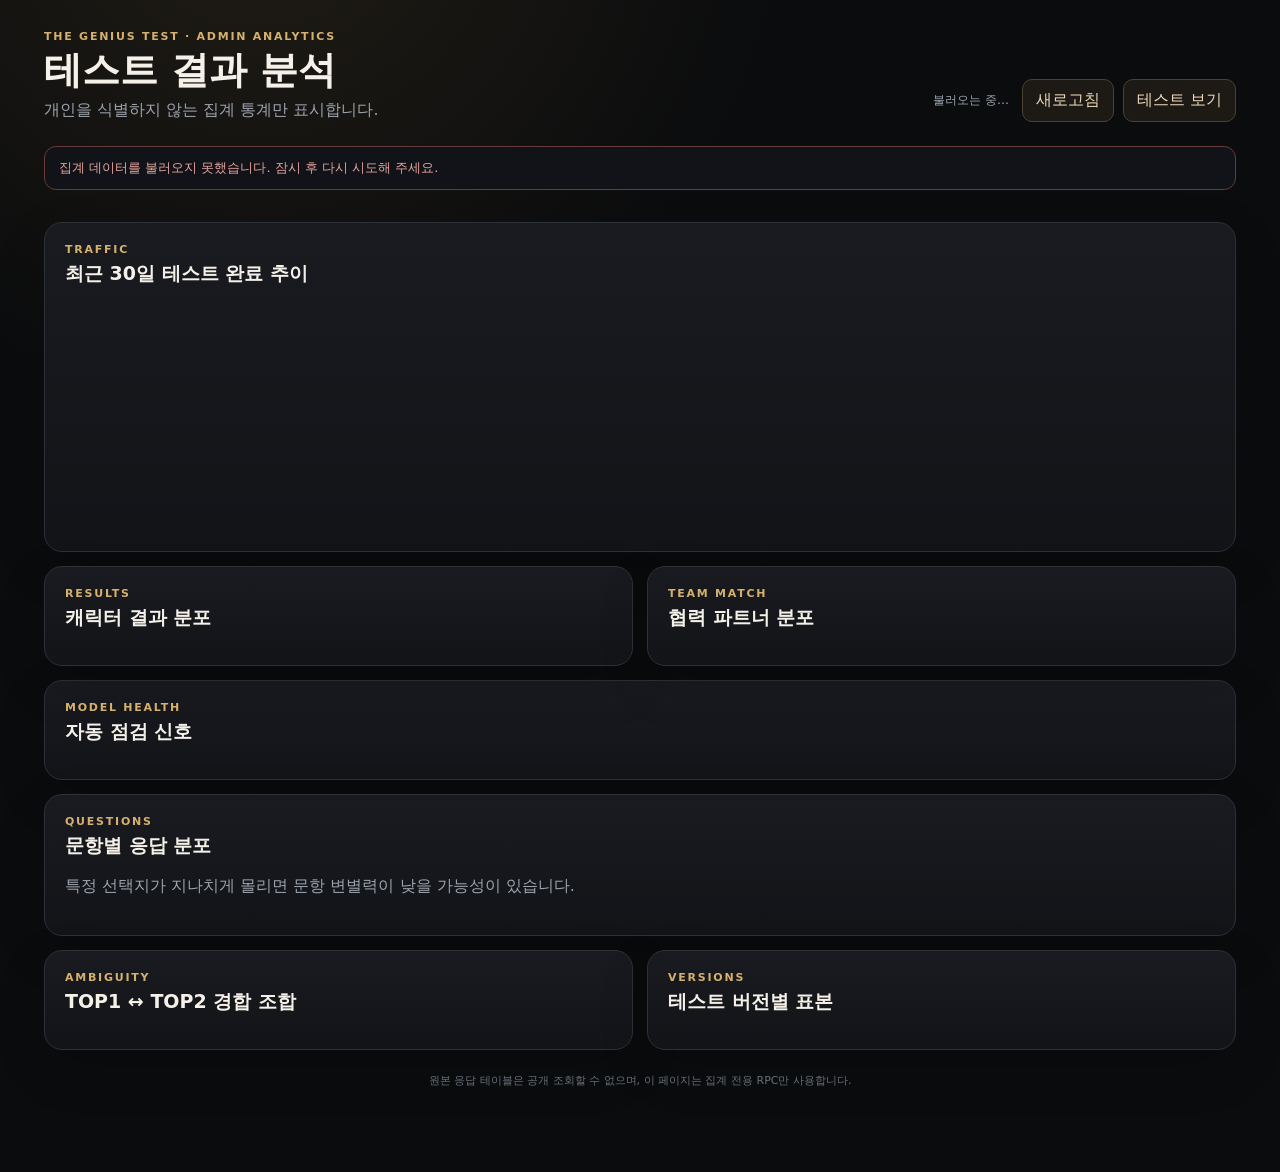
==== admin.html @ 5c1303c6 "Add live aggregate analytics admin dashboard" ====
<!doctype html>
<html lang="ko">
<head>
  <meta charset="utf-8">
  <meta name="viewport" content="width=device-width,initial-scale=1">
  <meta name="robots" content="noindex,nofollow">
  <meta name="description" content="The Genius Test 익명 집계 분석 대시보드">
  <title>The Genius Test · Admin Analytics</title>
  <link rel="stylesheet" href="admin.css">
</head>
<body>
  <main class="admin-wrap">
    <header class="admin-header">
      <div>
        <div class="eyebrow">THE GENIUS TEST · ADMIN ANALYTICS</div>
        <h1>테스트 결과 분석</h1>
        <p class="sub">개인을 식별하지 않는 집계 통계만 표시합니다.</p>
      </div>
      <div class="header-actions">
        <span id="updatedAt" class="updated">불러오는 중…</span>
        <button id="refreshBtn" class="refresh">새로고침</button>
        <a class="site-link" href="./">테스트 보기</a>
      </div>
    </header>

    <section id="status" class="status">Supabase 집계 데이터를 불러오는 중입니다.</section>

    <section id="kpis" class="kpi-grid"></section>

    <section class="panel">
      <div class="panel-head">
        <div>
          <div class="panel-kicker">TRAFFIC</div>
          <h2>최근 30일 테스트 완료 추이</h2>
        </div>
      </div>
      <div id="dailyChart" class="chart-box"></div>
    </section>

    <section class="two-col">
      <article class="panel">
        <div class="panel-kicker">RESULTS</div>
        <h2>캐릭터 결과 분포</h2>
        <div id="resultDistribution" class="bar-list"></div>
      </article>
      <article class="panel">
        <div class="panel-kicker">TEAM MATCH</div>
        <h2>협력 파트너 분포</h2>
        <div id="allyDistribution" class="bar-list"></div>
      </article>
    </section>

    <section class="panel">
      <div class="panel-head">
        <div>
          <div class="panel-kicker">MODEL HEALTH</div>
          <h2>자동 점검 신호</h2>
        </div>
      </div>
      <div id="modelSignals" class="signal-grid"></div>
    </section>

    <section class="panel">
      <div class="panel-kicker">QUESTIONS</div>
      <h2>문항별 응답 분포</h2>
      <p class="panel-desc">특정 선택지가 지나치게 몰리면 문항 변별력이 낮을 가능성이 있습니다.</p>
      <div id="questionDistribution" class="question-grid"></div>
    </section>

    <section class="two-col">
      <article class="panel">
        <div class="panel-kicker">AMBIGUITY</div>
        <h2>TOP1 ↔ TOP2 경합 조합</h2>
        <div id="collisionPairs"></div>
      </article>
      <article class="panel">
        <div class="panel-kicker">VERSIONS</div>
        <h2>테스트 버전별 표본</h2>
        <div id="versionDistribution" class="version-list"></div>
      </article>
    </section>

    <footer>
      원본 응답 테이블은 공개 조회할 수 없으며, 이 페이지는 집계 전용 RPC만 사용합니다.
    </footer>
  </main>
  <script src="q1.js"></script>
  <script src="q2.js"></script>
  <script src="admin.js"></script>
</body>
</html>
---- admin.css ----
:root{color-scheme:dark;--bg:#0b0c0e;--panel:#15171b;--panel2:#1b1e23;--line:#2d3138;--text:#f5f1e9;--muted:#9ca3ad;--gold:#d6b16e;--gold2:#8c6d3f;--good:#86b99a;--warn:#d8a35c;--bad:#d17c73}
*{box-sizing:border-box}body{margin:0;background:radial-gradient(circle at 20% -10%,#211d15 0,#0b0c0e 32%);color:var(--text);font-family:Inter,system-ui,-apple-system,BlinkMacSystemFont,"Segoe UI",sans-serif}
button,a{font:inherit}.admin-wrap{max-width:1240px;margin:auto;padding:30px 24px 60px}.admin-header{display:flex;justify-content:space-between;gap:28px;align-items:flex-end;margin-bottom:24px}.eyebrow,.panel-kicker{font-size:11px;letter-spacing:.16em;color:var(--gold);font-weight:800}.admin-header h1{font-size:38px;line-height:1.05;margin:8px 0 6px}.sub,.panel-desc{margin:0;color:var(--muted);line-height:1.6}.header-actions{display:flex;gap:9px;align-items:center;flex-wrap:wrap;justify-content:flex-end}.updated{font-size:12px;color:var(--muted);margin-right:4px}.refresh,.site-link{border:1px solid #4a4133;border-radius:10px;padding:10px 13px;background:#1d1a15;color:#ead8b9;text-decoration:none;cursor:pointer}.refresh:hover,.site-link:hover{background:#292217}
.status{border:1px solid var(--line);border-radius:12px;padding:12px 14px;background:#111318;color:var(--muted);margin-bottom:16px;font-size:13px}.status.ok{border-color:#2d513c;color:#a5cdb2}.status.error{border-color:#673b38;color:#e2a39d}
.kpi-grid{display:grid;grid-template-columns:repeat(4,1fr);gap:12px;margin:16px 0}.kpi{background:linear-gradient(180deg,#181a1f,#14161a);border:1px solid var(--line);border-radius:15px;padding:16px}.kpi-label{font-size:12px;color:var(--muted);margin-bottom:8px}.kpi-value{font-size:30px;font-weight:850;letter-spacing:-.03em}.kpi-note{font-size:11px;color:#777e88;margin-top:5px}
.panel{background:linear-gradient(180deg,rgba(25,27,32,.98),rgba(18,20,24,.98));border:1px solid var(--line);border-radius:18px;padding:20px;margin:14px 0;box-shadow:0 18px 50px rgba(0,0,0,.16)}.panel h2{font-size:19px;margin:5px 0 14px}.panel-head{display:flex;justify-content:space-between;gap:12px;align-items:center}.two-col{display:grid;grid-template-columns:1fr 1fr;gap:14px}.two-col>.panel{margin:0}
.chart-box{min-height:230px}.trend-svg{display:block;width:100%;height:240px}.grid-line{stroke:#292d34;stroke-width:1}.trend-line{fill:none;stroke:var(--gold);stroke-width:3;stroke-linecap:round;stroke-linejoin:round}.trend-dot{fill:#f0d4a1;stroke:#514226;stroke-width:2}.axis-text{fill:#7f8791;font-size:11px}
.bar-list{display:grid;gap:12px}.bar-row{display:grid;grid-template-columns:minmax(112px,1.1fr) 2.5fr 70px;gap:10px;align-items:center}.bar-person{display:flex;align-items:center;gap:9px;min-width:0}.bar-person img{width:34px;height:34px;object-fit:cover;border-radius:8px;border:1px solid #4a4237}.bar-name{font-weight:750;white-space:nowrap;overflow:hidden;text-overflow:ellipsis}.bar-track{height:9px;background:#262a30;border-radius:99px;overflow:hidden}.bar-fill{height:100%;background:linear-gradient(90deg,#816335,#d6b16e);border-radius:99px;min-width:2px}.bar-value{text-align:right;font-size:12px;color:#d6d9de}.bar-value b{font-size:14px;color:#f2e8d7}
.signal-grid{display:grid;grid-template-columns:repeat(4,1fr);gap:10px}.signal{border:1px solid var(--line);border-radius:13px;padding:13px;background:#181a1e}.signal.good{border-color:#34533f}.signal.warn{border-color:#665035}.signal.bad{border-color:#673b38}.signal-title{font-size:12px;color:var(--muted)}.signal-value{font-size:17px;font-weight:800;margin:6px 0}.signal-desc{font-size:11px;color:#888f98;line-height:1.5}
.question-grid{display:grid;grid-template-columns:1fr 1fr;gap:12px;margin-top:16px}.question-card{background:#17191e;border:1px solid #292d34;border-radius:14px;padding:15px}.question-title{font-size:14px;line-height:1.5;font-weight:720;margin-bottom:12px}.q-num{color:var(--gold);margin-right:6px}.option-row{display:grid;grid-template-columns:20px minmax(0,1fr) 46px;gap:8px;align-items:center;margin:8px 0}.option-letter{width:20px;height:20px;border:1px solid #4a4f58;border-radius:6px;display:grid;place-items:center;font-size:10px;color:#c7ccd3}.option-copy{min-width:0}.option-text{font-size:11px;color:#b3bac4;white-space:nowrap;overflow:hidden;text-overflow:ellipsis;margin-bottom:4px}.option-track{height:6px;background:#262a30;border-radius:99px;overflow:hidden}.option-fill{height:100%;background:#9d7a43;border-radius:99px}.option-val{text-align:right;font-size:11px;color:#cfd3d9}
.pair-table{width:100%;border-collapse:collapse}.pair-table td{padding:10px 0;border-bottom:1px solid #292d34;font-size:13px}.pair-table td:last-child{text-align:right;font-weight:800}.version-list{display:grid;gap:9px}.version-row{display:flex;justify-content:space-between;padding:11px 12px;background:#181a1e;border:1px solid #292d34;border-radius:10px}.empty{padding:24px 10px;color:#7f8791;text-align:center;font-size:13px}footer{color:#686f78;font-size:11px;line-height:1.6;text-align:center;padding:22px 0}
@media(max-width:900px){.kpi-grid{grid-template-columns:repeat(2,1fr)}.signal-grid{grid-template-columns:repeat(2,1fr)}.question-grid{grid-template-columns:1fr}.two-col{grid-template-columns:1fr}.two-col>.panel{margin:0}}
@media(max-width:620px){.admin-wrap{padding:20px 14px 40px}.admin-header{display:block}.admin-header h1{font-size:31px}.header-actions{justify-content:flex-start;margin-top:16px}.kpi-grid{grid-template-columns:1fr 1fr;gap:8px}.kpi{padding:13px}.kpi-value{font-size:25px}.panel{padding:16px}.signal-grid{grid-template-columns:1fr}.bar-row{grid-template-columns:105px 1fr 58px}.bar-person img{display:none}.question-card{padding:13px}}
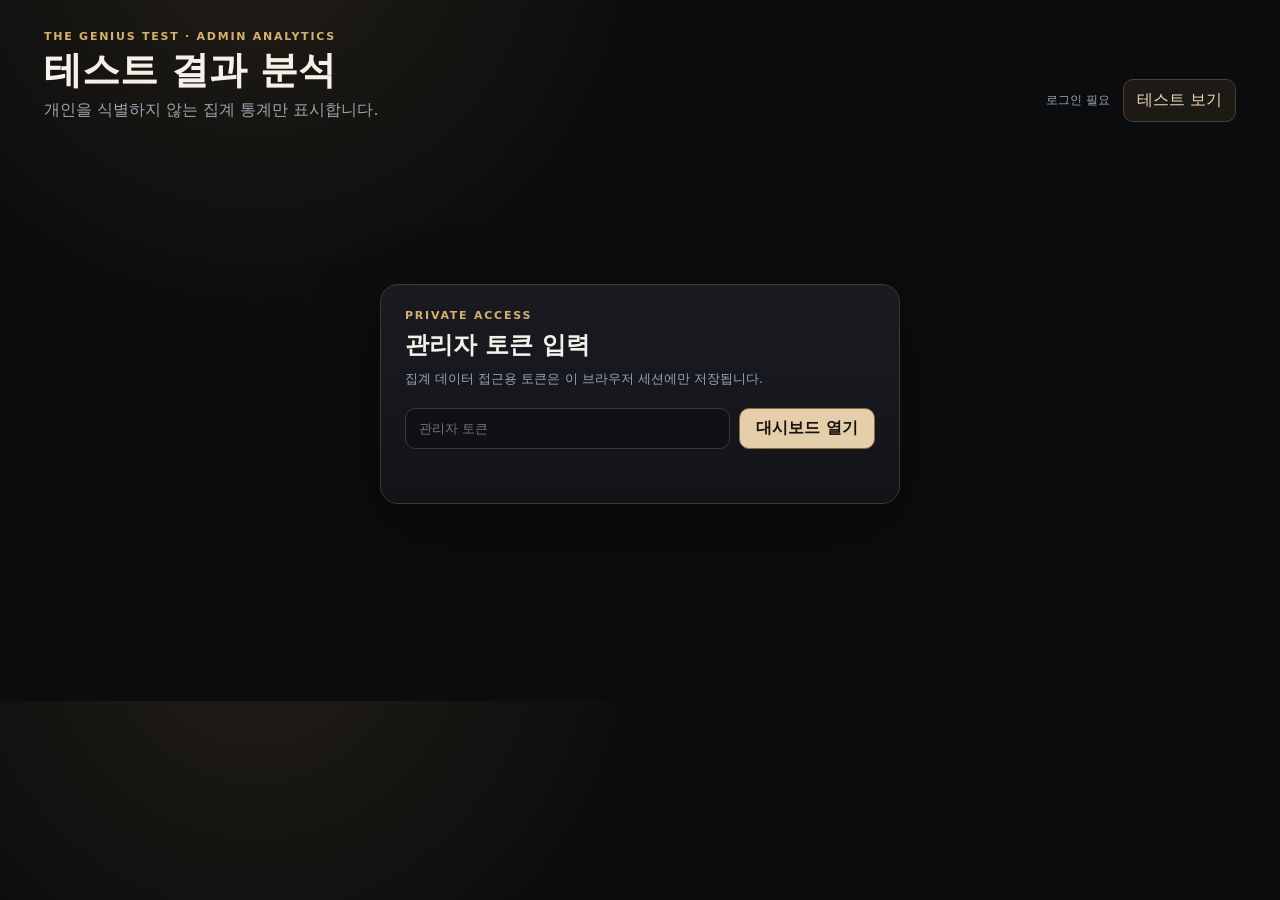
==== commit f0be6fa6: "Protect analytics dashboard with server-validated admin token" ====
--- a/admin.html
+++ b/admin.html
@@ -17,12 +17,27 @@
         <p class="sub">개인을 식별하지 않는 집계 통계만 표시합니다.</p>
       </div>
       <div class="header-actions">
-        <span id="updatedAt" class="updated">불러오는 중…</span>
-        <button id="refreshBtn" class="refresh">새로고침</button>
+        <span id="updatedAt" class="updated">로그인 필요</span>
+        <button id="refreshBtn" class="refresh" hidden>새로고침</button>
+        <button id="logoutBtn" class="refresh" hidden>로그아웃</button>
         <a class="site-link" href="./">테스트 보기</a>
       </div>
     </header>
 
+    <section id="loginGate" class="login-gate">
+      <div class="login-card">
+        <div class="panel-kicker">PRIVATE ACCESS</div>
+        <h2>관리자 토큰 입력</h2>
+        <p>집계 데이터 접근용 토큰은 이 브라우저 세션에만 저장됩니다.</p>
+        <div class="login-row">
+          <input id="adminToken" type="password" autocomplete="off" placeholder="관리자 토큰">
+          <button id="loginBtn">대시보드 열기</button>
+        </div>
+        <div id="loginError" class="login-error" aria-live="polite"></div>
+      </div>
+    </section>
+
+    <div id="dashboardContent" hidden>
     <section id="status" class="status">Supabase 집계 데이터를 불러오는 중입니다.</section>
 
     <section id="kpis" class="kpi-grid"></section>
@@ -81,8 +96,9 @@
     </section>
 
     <footer>
-      원본 응답 테이블은 공개 조회할 수 없으며, 이 페이지는 집계 전용 RPC만 사용합니다.
+      원본 응답 테이블은 공개 조회할 수 없으며, 이 페이지는 인증된 집계 API만 사용합니다.
     </footer>
+    </div>
   </main>
   <script src="q1.js"></script>
   <script src="q2.js"></script>
--- a/admin.css
+++ b/admin.css
@@ -11,3 +11,15 @@
 .pair-table{width:100%;border-collapse:collapse}.pair-table td{padding:10px 0;border-bottom:1px solid #292d34;font-size:13px}.pair-table td:last-child{text-align:right;font-weight:800}.version-list{display:grid;gap:9px}.version-row{display:flex;justify-content:space-between;padding:11px 12px;background:#181a1e;border:1px solid #292d34;border-radius:10px}.empty{padding:24px 10px;color:#7f8791;text-align:center;font-size:13px}footer{color:#686f78;font-size:11px;line-height:1.6;text-align:center;padding:22px 0}
 @media(max-width:900px){.kpi-grid{grid-template-columns:repeat(2,1fr)}.signal-grid{grid-template-columns:repeat(2,1fr)}.question-grid{grid-template-columns:1fr}.two-col{grid-template-columns:1fr}.two-col>.panel{margin:0}}
 @media(max-width:620px){.admin-wrap{padding:20px 14px 40px}.admin-header{display:block}.admin-header h1{font-size:31px}.header-actions{justify-content:flex-start;margin-top:16px}.kpi-grid{grid-template-columns:1fr 1fr;gap:8px}.kpi{padding:13px}.kpi-value{font-size:25px}.panel{padding:16px}.signal-grid{grid-template-columns:1fr}.bar-row{grid-template-columns:105px 1fr 58px}.bar-person img{display:none}.question-card{padding:13px}}
+
+.login-gate{min-height:55vh;display:grid;place-items:center;padding:40px 0}
+.login-gate[hidden],.dashboard-content[hidden]{display:none!important}
+.login-card{width:min(100%,520px);background:linear-gradient(180deg,#191b20,#121419);border:1px solid #423927;border-radius:18px;padding:24px;box-shadow:0 24px 80px rgba(0,0,0,.28)}
+.login-card h2{margin:7px 0 8px;font-size:24px}
+.login-card p{margin:0 0 18px;color:var(--muted);line-height:1.6;font-size:13px}
+.login-row{display:grid;grid-template-columns:1fr auto;gap:9px}
+.login-row input{width:100%;border:1px solid #353a42;border-radius:10px;background:#0f1114;color:#f5f1e9;padding:12px 13px;outline:none}
+.login-row input:focus{border-color:#8c6d3f;box-shadow:0 0 0 3px rgba(140,109,63,.14)}
+.login-row button{border:1px solid #8c6d3f;border-radius:10px;background:#e5cfaa;color:#18130d;font-weight:800;padding:0 16px;cursor:pointer}
+.login-error{min-height:20px;margin-top:10px;color:#d9958e;font-size:12px}
+@media(max-width:620px){.login-row{grid-template-columns:1fr}.login-row button{padding:12px 14px}}
